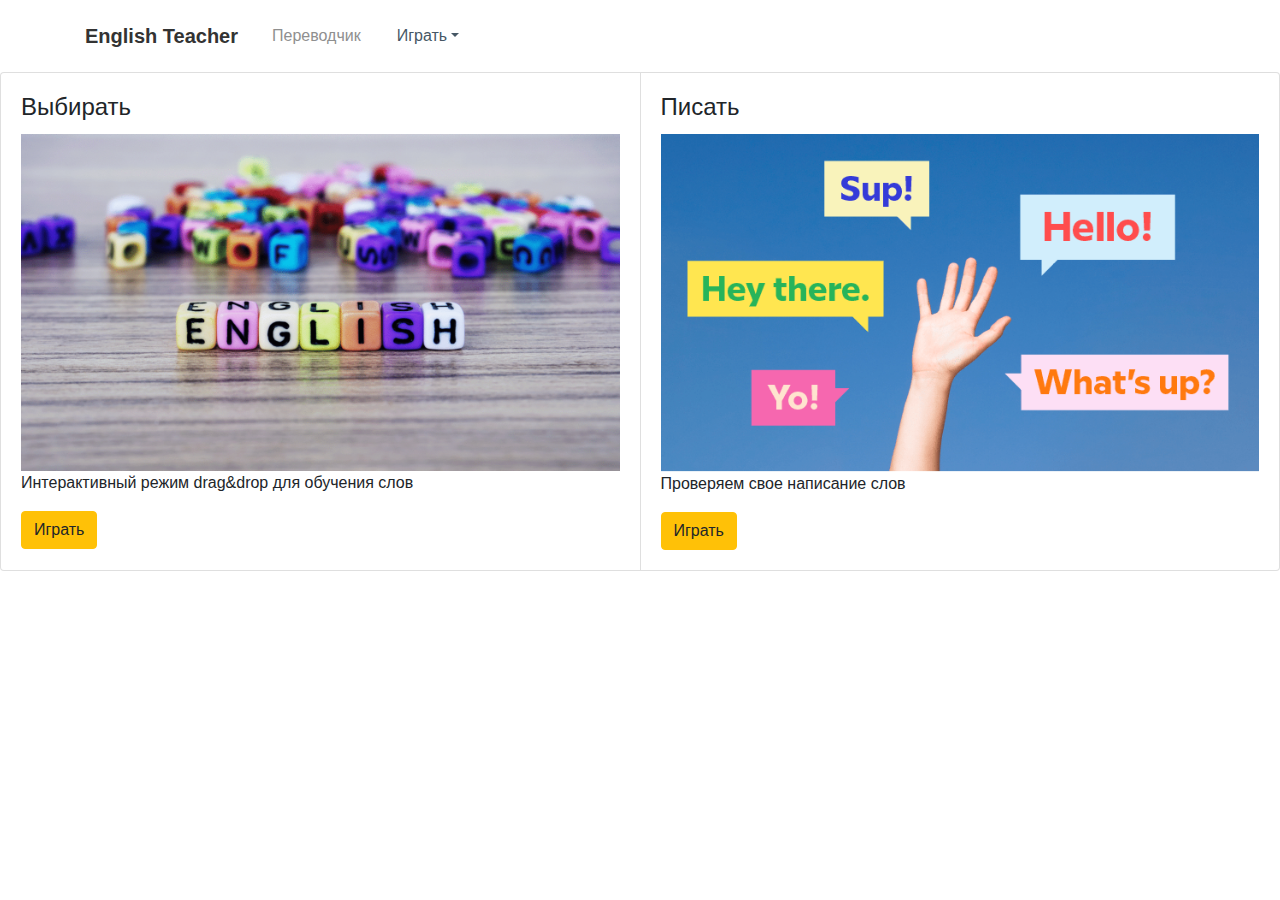
==== www/index.html @ cc179459 "create main page" ====
<!DOCTYPE html>
<html>

<head>
    <meta charset="utf-8">
    <meta name="viewport" content="width=device-width, initial-scale=1.0">
    <title>English Teacher</title>
    <link rel="stylesheet" href="assets/bootstrap/css/bootstrap.min.css">
    <link rel="stylesheet" href="assets/css/Navigation-with-Button.css">
    <link rel="stylesheet" href="assets/css/styles.css">
</head>

<body>
    <div></div>
    <div>
        <nav class="navbar navbar-light navbar-expand-md navigation-clean-button">
            <div class="container"><a class="navbar-brand" href="#">English Teacher</a><button class="navbar-toggler" data-toggle="collapse" data-target="#navcol-1"><span class="sr-only">Toggle navigation</span><span class="navbar-toggler-icon"></span></button>
                <div class="collapse navbar-collapse"
                    id="navcol-1">
                    <ul class="nav navbar-nav mr-auto">
                        <li class="nav-item" role="presentation"><a class="nav-link active" href="#">Переводчик</a></li>
                        <li class="dropdown"><a class="dropdown-toggle nav-link dropdown-toggle" data-toggle="dropdown" aria-expanded="false" href="#">Играть</a>
                            <div class="dropdown-menu" role="menu"><a class="dropdown-item" role="presentation" href="#">Выбирать</a><a class="dropdown-item" role="presentation" href="#">Писать</a></div>
                        </li>
                    </ul>
                </div>
            </div>
        </nav>
    </div>
    <div></div>
    <div class="card-group">
        <div class="card">
            <div class="card-body">
                <h4 class="card-title">Выбирать</h4><img src="assets/img/GettyImages-english-1400x788.gif" width="100%">
                <p class="card-text">Интерактивный режим drag&amp;drop для обучения слов</p><button class="btn btn-warning" type="button">Играть</button></div>
        </div>
        <div class="card">
            <div class="card-body">
                <h4 class="card-title">Писать</h4><img src="assets/img/HowManyPeopleSpeak-Header-new-20170726145851.png" width="100%">
                <p class="card-text">Проверяем свое написание слов</p><button class="btn btn-warning" type="button">Играть</button></div>
        </div>
    </div>
    <script src="assets/js/jquery.min.js"></script>
    <script src="assets/bootstrap/js/bootstrap.min.js"></script>
</body>

</html>
---- www/assets/css/Navigation-with-Button.css ----
.navigation-clean-button {
  background:#fff;
  padding-top:.75rem;
  padding-bottom:.75rem;
  color:#333;
  border-radius:0;
  box-shadow:none;
  border:none;
  margin-bottom:0;
}

@media (min-width:768px) {
  .navigation-clean-button {
    padding-top:1rem;
    padding-bottom:1rem;
  }
}

.navigation-clean-button .navbar-brand {
  font-weight:bold;
  color:inherit;
}

.navigation-clean-button .navbar-brand:hover {
  color:#222;
}

.navigation-clean-button .navbar-toggler {
  border-color:#ddd;
}

.navigation-clean-button .navbar-toggler:hover, .navigation-clean-button .navbar-toggler:focus {
  background:none;
}

.navigation-clean-button .navbar-toggler {
  color:#888;
}

.navigation-clean-button .navbar-collapse, .navigation-clean-button .form-inline {
  border-top-color:#ddd;
}

.navigation-clean-button .navbar-nav a.active, .navigation-clean-button .navbar-nav > .show > a {
  background:none;
  box-shadow:none;
}

.navigation-clean-button.navbar-light .navbar-nav a.active, .navigation-clean-button.navbar-light .navbar-nav a.active:focus, .navigation-clean-button.navbar-light .navbar-nav a.active:hover {
  color:#8f8f8f;
  box-shadow:none;
  background:none;
  pointer-events:none;
}

.navigation-clean-button.navbar .navbar-nav .nav-link {
  padding-left:18px;
  padding-right:18px;
}

.navigation-clean-button.navbar-light .navbar-nav .nav-link {
  color:#465765;
}

.navigation-clean-button.navbar-light .navbar-nav .nav-link:focus, .navigation-clean-button.navbar-light .navbar-nav .nav-link:hover {
  color:#37434d !important;
  background-color:transparent;
}

.navigation-clean-button .navbar-nav > li > .dropdown-menu {
  margin-top:-5px;
  box-shadow:0 4px 8px rgba(0,0,0,.1);
  background-color:#fff;
  border-radius:2px;
}

.navigation-clean-button .dropdown-menu .dropdown-item:focus, .navigation-clean-button .dropdown-menu .dropdown-item {
  line-height:2;
  font-size:14px;
  color:#37434d;
}

.navigation-clean-button .dropdown-menu .dropdown-item:focus, .navigation-clean-button .dropdown-menu .dropdown-item:hover {
  background:#eee;
  color:inherit;
}

.navigation-clean-button .actions .login {
  margin-right:1rem;
  text-decoration:none;
  color:#465765;
}

.navigation-clean-button .navbar-text .action-button, .navigation-clean-button .navbar-text .action-button:active, .navigation-clean-button .navbar-text .action-button:hover {
  background:#56c6c6;
  border-radius:20px;
  font-size:inherit;
  color:#fff;
  box-shadow:none;
  border:none;
  text-shadow:none;
  padding:.5rem 1rem;
  transition:background-color 0.25s;
  font-size:inherit;
}

.navigation-clean-button .navbar-text .action-button:hover {
  background:#66d7d7;
}
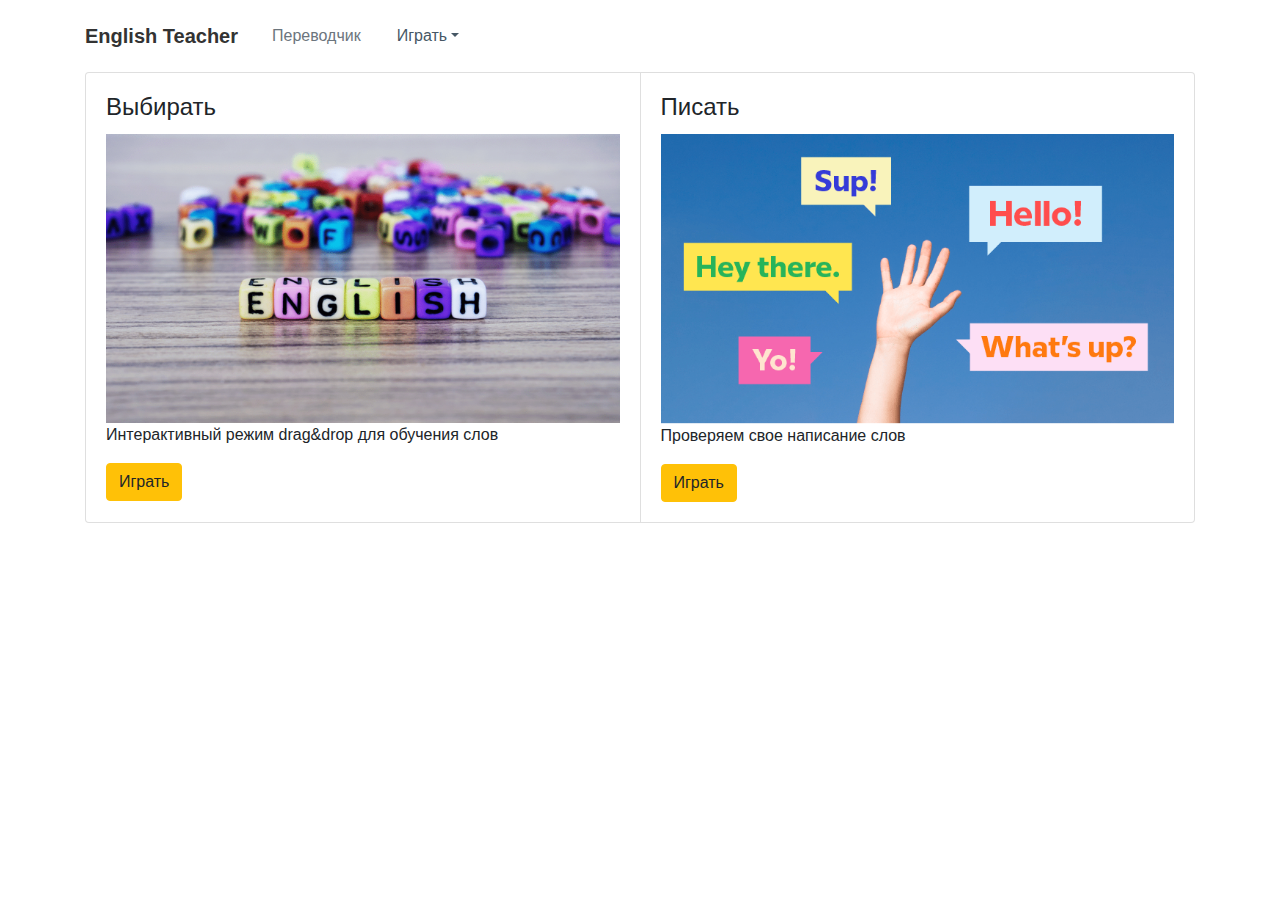
==== commit 66741f8a: "add choose.html" ====
--- a/www/index.html
+++ b/www/index.html
@@ -6,19 +6,19 @@
     <meta name="viewport" content="width=device-width, initial-scale=1.0">
     <title>English Teacher</title>
     <link rel="stylesheet" href="assets/bootstrap/css/bootstrap.min.css">
+    <link rel="stylesheet" href="assets/css/Login-Form-Clean.css">
     <link rel="stylesheet" href="assets/css/Navigation-with-Button.css">
     <link rel="stylesheet" href="assets/css/styles.css">
 </head>
 
 <body>
-    <div></div>
     <div>
         <nav class="navbar navbar-light navbar-expand-md navigation-clean-button">
             <div class="container"><a class="navbar-brand" href="#">English Teacher</a><button class="navbar-toggler" data-toggle="collapse" data-target="#navcol-1"><span class="sr-only">Toggle navigation</span><span class="navbar-toggler-icon"></span></button>
                 <div class="collapse navbar-collapse"
                     id="navcol-1">
                     <ul class="nav navbar-nav mr-auto">
-                        <li class="nav-item" role="presentation"><a class="nav-link active" href="#">Переводчик</a></li>
+                        <li class="nav-item" role="presentation"><a class="nav-link text-secondary active" href="#">Переводчик</a></li>
                         <li class="dropdown"><a class="dropdown-toggle nav-link dropdown-toggle" data-toggle="dropdown" aria-expanded="false" href="#">Играть</a>
                             <div class="dropdown-menu" role="menu"><a class="dropdown-item" role="presentation" href="#">Выбирать</a><a class="dropdown-item" role="presentation" href="#">Писать</a></div>
                         </li>
@@ -27,17 +27,18 @@
             </div>
         </nav>
     </div>
-    <div></div>
-    <div class="card-group">
-        <div class="card">
-            <div class="card-body">
-                <h4 class="card-title">Выбирать</h4><img src="assets/img/GettyImages-english-1400x788.gif" width="100%">
-                <p class="card-text">Интерактивный режим drag&amp;drop для обучения слов</p><button class="btn btn-warning" type="button">Играть</button></div>
-        </div>
-        <div class="card">
-            <div class="card-body">
-                <h4 class="card-title">Писать</h4><img src="assets/img/HowManyPeopleSpeak-Header-new-20170726145851.png" width="100%">
-                <p class="card-text">Проверяем свое написание слов</p><button class="btn btn-warning" type="button">Играть</button></div>
+    <div class="container">
+        <div class="card-group">
+            <div class="card">
+                <div class="card-body">
+                    <h4 class="card-title">Выбирать</h4><img src="assets/img/GettyImages-english-1400x788.gif" width="100%">
+                    <p class="card-text">Интерактивный режим drag&amp;drop для обучения слов</p><button class="btn btn-warning" type="button">Играть</button></div>
+            </div>
+            <div class="card">
+                <div class="card-body">
+                    <h4 class="card-title">Писать</h4><img src="assets/img/HowManyPeopleSpeak-Header-new-20170726145851.png" width="100%">
+                    <p class="card-text">Проверяем свое написание слов</p><button class="btn btn-warning" type="button">Играть</button></div>
+            </div>
         </div>
     </div>
     <script src="assets/js/jquery.min.js"></script>
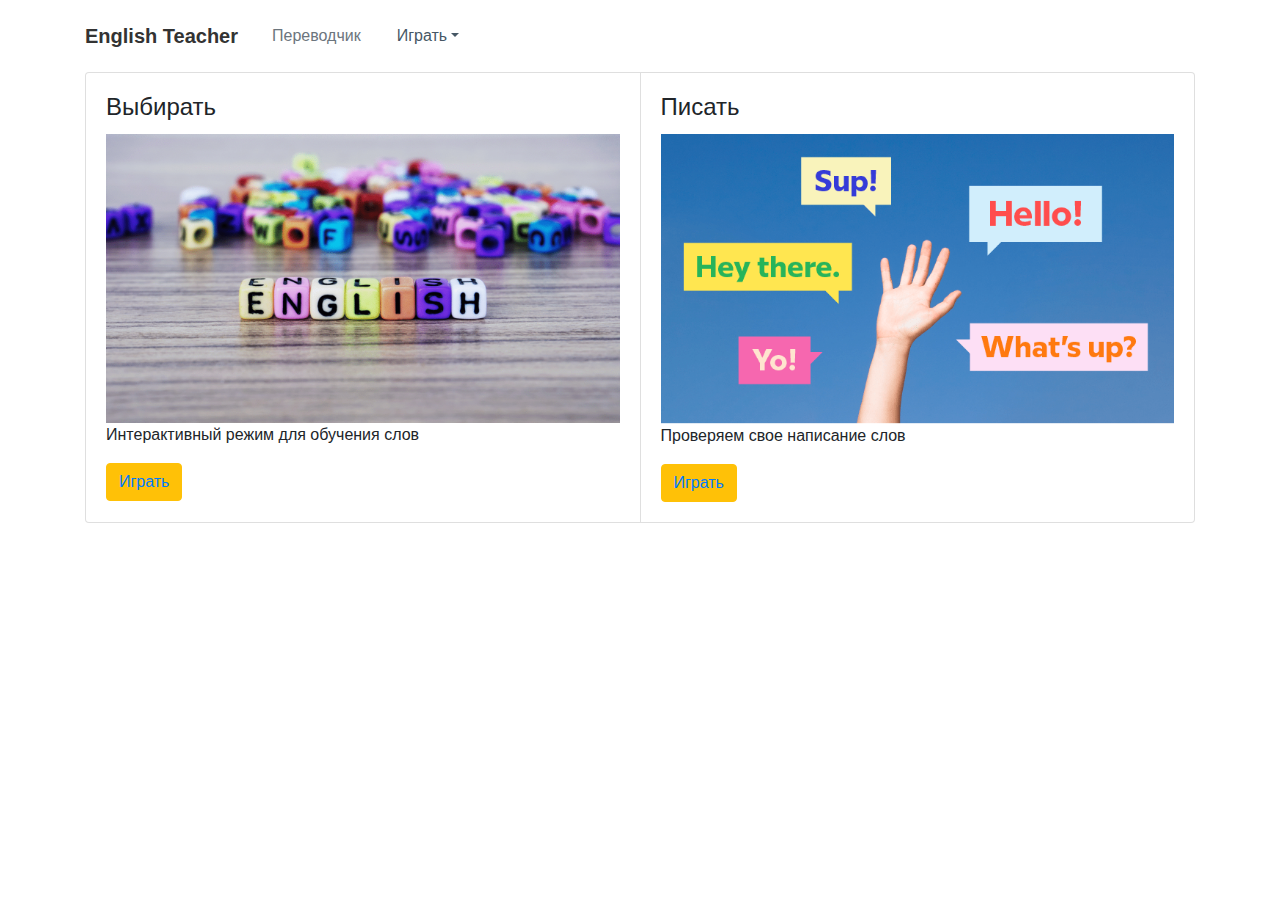
==== commit 3917188f: "choose working on browser only" ====
--- a/www/index.html
+++ b/www/index.html
@@ -9,6 +9,7 @@
     <link rel="stylesheet" href="assets/css/Login-Form-Clean.css">
     <link rel="stylesheet" href="assets/css/Navigation-with-Button.css">
     <link rel="stylesheet" href="assets/css/styles.css">
+    <script src="assets/js/index.js"></script>
 </head>
 
 <body>
@@ -20,7 +21,7 @@
                     <ul class="nav navbar-nav mr-auto">
                         <li class="nav-item" role="presentation"><a class="nav-link text-secondary active" href="#">Переводчик</a></li>
                         <li class="dropdown"><a class="dropdown-toggle nav-link dropdown-toggle" data-toggle="dropdown" aria-expanded="false" href="#">Играть</a>
-                            <div class="dropdown-menu" role="menu"><a class="dropdown-item" role="presentation" href="#">Выбирать</a><a class="dropdown-item" role="presentation" href="#">Писать</a></div>
+                            <div class="dropdown-menu" role="menu"><a class="dropdown-item" role="presentation" href="choose.html">Выбирать</a><a class="dropdown-item" role="presentation" href="write.html">Писать</a></div>
                         </li>
                     </ul>
                 </div>
@@ -32,12 +33,12 @@
             <div class="card">
                 <div class="card-body">
                     <h4 class="card-title">Выбирать</h4><img src="assets/img/GettyImages-english-1400x788.gif" width="100%">
-                    <p class="card-text">Интерактивный режим drag&amp;drop для обучения слов</p><button class="btn btn-warning" type="button">Играть</button></div>
+                    <p class="card-text">Интерактивный режим для обучения слов</p><button class="btn btn-warning" type="button"><a href="choose.html">Играть</a></button></div>
             </div>
             <div class="card">
                 <div class="card-body">
                     <h4 class="card-title">Писать</h4><img src="assets/img/HowManyPeopleSpeak-Header-new-20170726145851.png" width="100%">
-                    <p class="card-text">Проверяем свое написание слов</p><button class="btn btn-warning" type="button">Играть</button></div>
+                    <p class="card-text">Проверяем свое написание слов</p><button class="btn btn-warning" type="button"><a href="write.html">Играть</a></button></div>
             </div>
         </div>
     </div>
@@ -45,4 +46,4 @@
     <script src="assets/bootstrap/js/bootstrap.min.js"></script>
 </body>
 
-</html>+</html>
--- a/www/assets/css/Login-Form-Clean.css
+++ b/www/assets/css/Login-Form-Clean.css
@@ -0,0 +1,72 @@
+.login-clean {
+  background:#f1f7fc;
+  padding:80px 0;
+}
+
+.login-clean form {
+  max-width:320px;
+  width:90%;
+  margin:0 auto;
+  background-color:#ffffff;
+  padding:40px;
+  border-radius:4px;
+  color:#505e6c;
+  box-shadow:1px 1px 5px rgba(0,0,0,0.1);
+}
+
+.login-clean .illustration {
+  text-align:center;
+  padding:0 0 20px;
+  font-size:100px;
+  color:rgb(244,71,107);
+}
+
+.login-clean form .form-control {
+  background:#f7f9fc;
+  border:none;
+  border-bottom:1px solid #dfe7f1;
+  border-radius:0;
+  box-shadow:none;
+  outline:none;
+  color:inherit;
+  text-indent:8px;
+  height:42px;
+}
+
+.login-clean form .btn-primary {
+  background:#f4476b;
+  border:none;
+  border-radius:4px;
+  padding:11px;
+  box-shadow:none;
+  margin-top:26px;
+  text-shadow:none;
+  outline:none !important;
+}
+
+.login-clean form .btn-primary:hover, .login-clean form .btn-primary:active {
+  background:#eb3b60;
+}
+
+.login-clean form .btn-primary:active {
+  transform:translateY(1px);
+}
+
+.login-clean form .forgot {
+  display:block;
+  text-align:center;
+  font-size:12px;
+  color:#6f7a85;
+  opacity:0.9;
+  text-decoration:none;
+}
+
+.login-clean form .forgot:hover, .login-clean form .forgot:active {
+  opacity:1;
+  text-decoration:none;
+}
+
+#radio_button {
+  display:inline-block;
+}
+
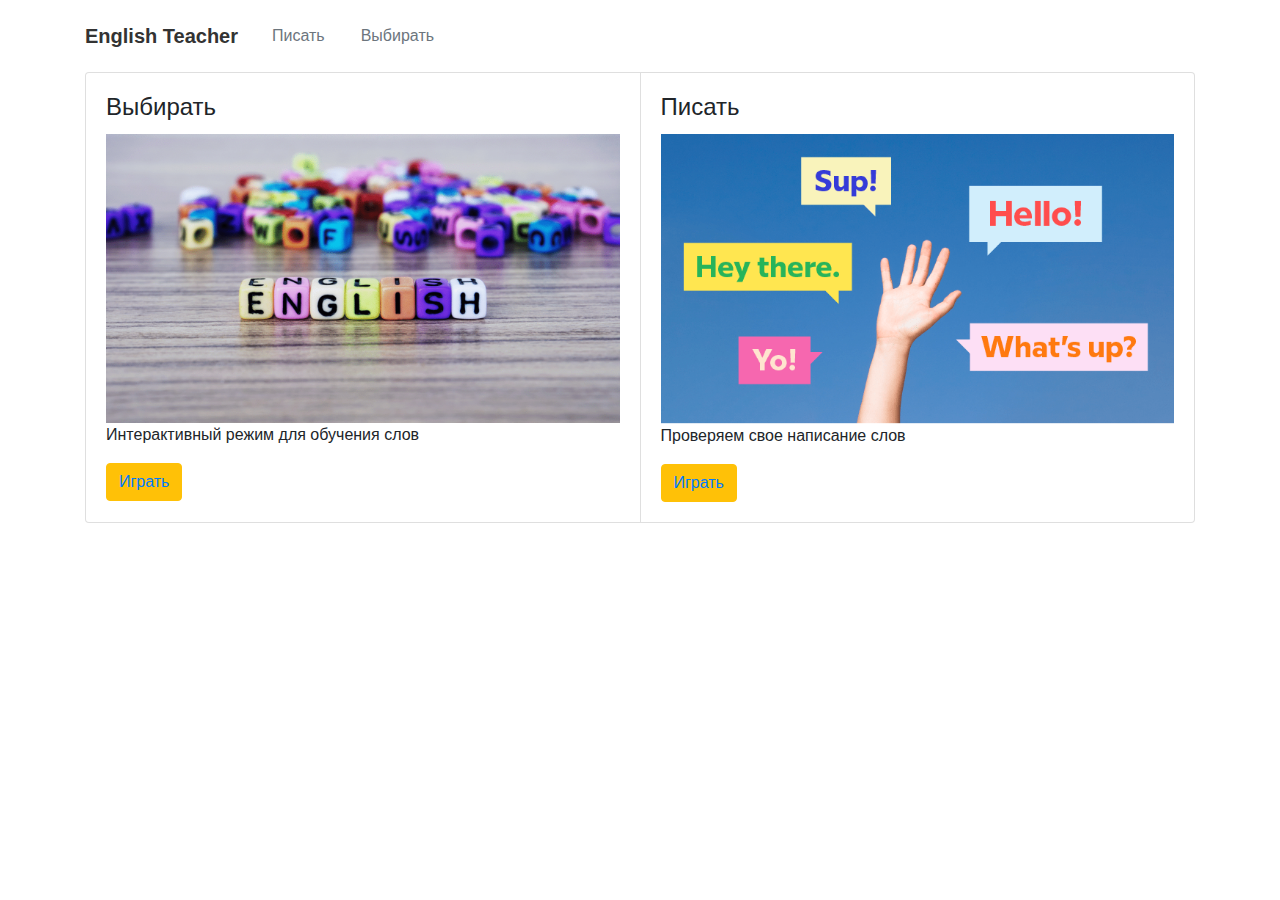
==== commit 5b9960e5: "fixchangeLocal" ====
--- a/www/index.html
+++ b/www/index.html
@@ -19,10 +19,8 @@
                 <div class="collapse navbar-collapse"
                     id="navcol-1">
                     <ul class="nav navbar-nav mr-auto">
-                        <li class="nav-item" role="presentation"><a class="nav-link text-secondary active" href="#">Переводчик</a></li>
-                        <li class="dropdown"><a class="dropdown-toggle nav-link dropdown-toggle" data-toggle="dropdown" aria-expanded="false" href="#">Играть</a>
-                            <div class="dropdown-menu" role="menu"><a class="dropdown-item" role="presentation" href="choose.html">Выбирать</a><a class="dropdown-item" role="presentation" href="write.html">Писать</a></div>
-                        </li>
+                        <li class="nav-item" role="presentation"><a class="nav-link text-secondary active" href="write.html">Писать</a></li>
+                        <li class="nav-item" role="presentation"><a class="nav-link text-secondary active" href="choose.html">Выбирать</a></li>
                     </ul>
                 </div>
             </div>
